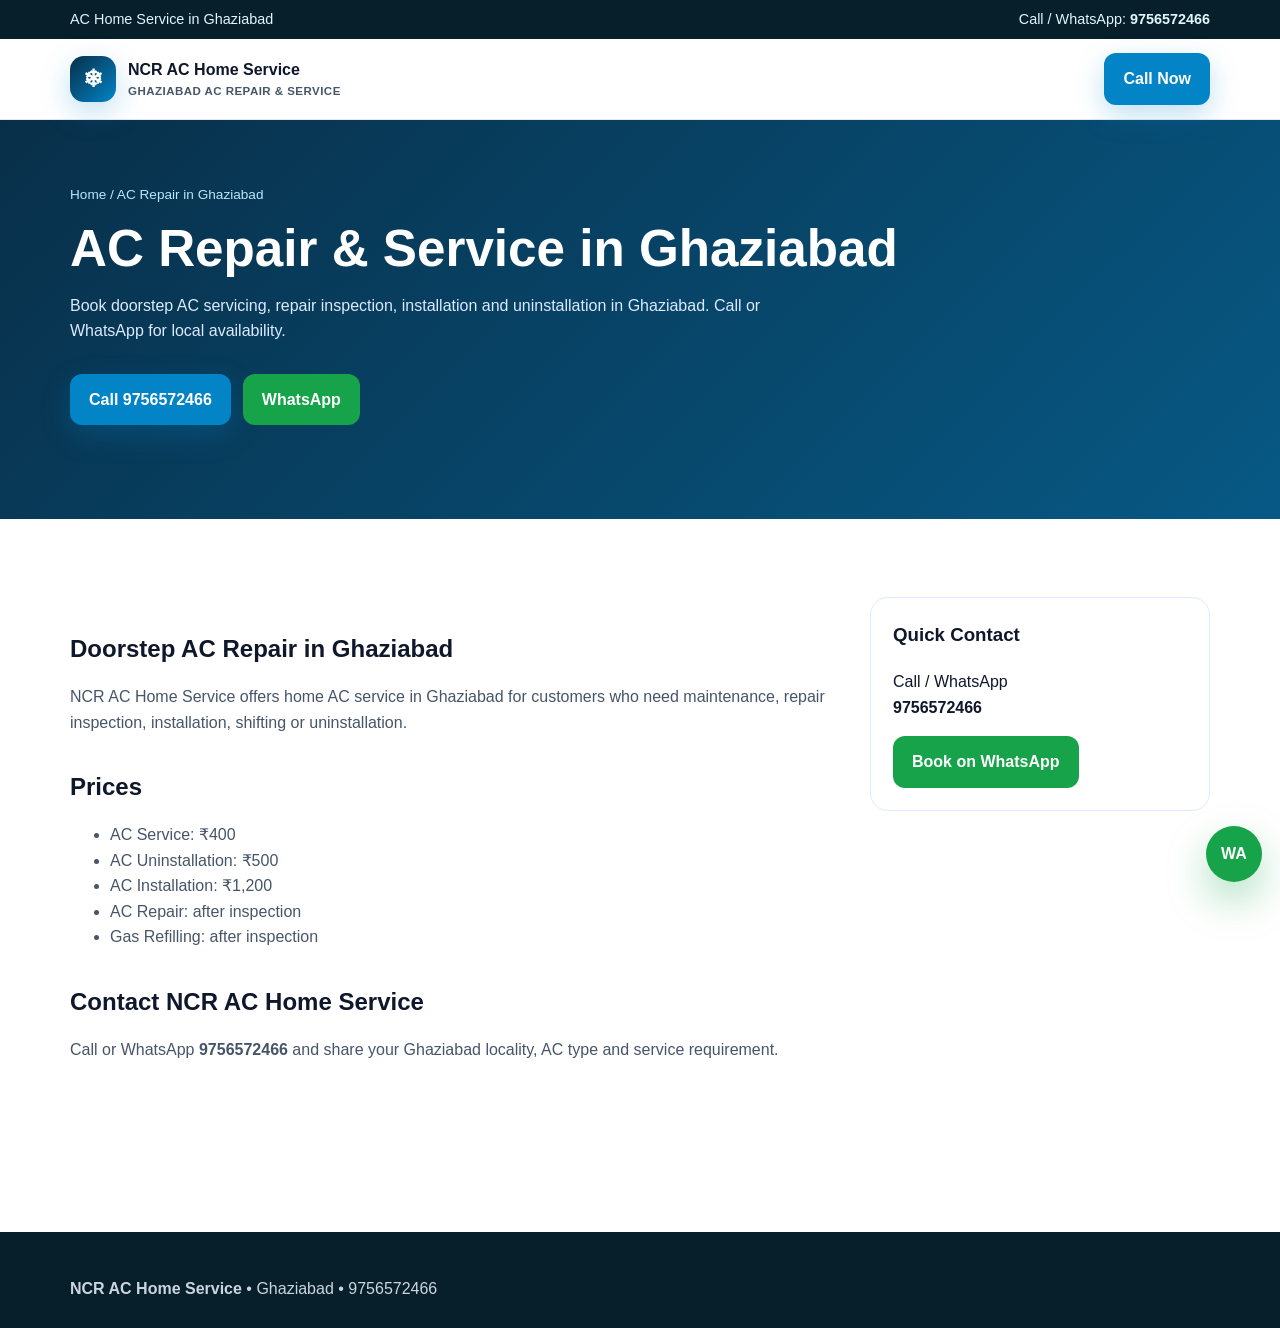
==== ac-repair-ghaziabad.html @ 1289584f "Add Ghaziabad AC repair landing page" ====
<!doctype html><html lang="en-IN"><head><meta charset="utf-8"><meta name="viewport" content="width=device-width,initial-scale=1"><title>AC Repair in Ghaziabad | AC Service at Home | NCR AC</title><meta name="description" content="Doorstep AC repair and AC service in Ghaziabad. AC service ₹400, uninstallation ₹500, installation ₹1,200. Call or WhatsApp 9756572466."><link rel="canonical" href="https://ncrachomeservice.in/ac-repair-ghaziabad.html"><link rel="stylesheet" href="styles.css"></head><body><div class="topbar"><div class="container"><span>AC Home Service in Ghaziabad</span><span>Call / WhatsApp: <b>9756572466</b></span></div></div><nav class="nav"><div class="container navin"><a class="brand" href="/"><span class="brandmark">❄</span><span>NCR AC Home Service<small>GHAZIABAD AC REPAIR & SERVICE</small></span></a><a class="btn btn-primary" href="tel:+919756572466">Call Now</a></div></nav><header class="local-hero"><div class="container"><div class="breadcrumbs"><a href="/">Home</a> / AC Repair in Ghaziabad</div><h1 class="title" style="color:white">AC Repair & Service in Ghaziabad</h1><p style="max-width:760px;color:#dbeafe">Book doorstep AC servicing, repair inspection, installation and uninstallation in Ghaziabad. Call or WhatsApp for local availability.</p><div class="hero-actions"><a class="btn btn-primary" href="tel:+919756572466">Call 9756572466</a><a class="btn btn-whatsapp" href="https://wa.me/919756572466?text=Hello%2C%20I%20need%20AC%20service%20in%20Ghaziabad." target="_blank">WhatsApp</a></div></div></header><main class="section"><div class="container content-grid"><article class="seo-copy"><h2>Doorstep AC Repair in Ghaziabad</h2><p>NCR AC Home Service offers home AC service in Ghaziabad for customers who need maintenance, repair inspection, installation, shifting or uninstallation.</p><h2>Prices</h2><ul><li>AC Service: ₹400</li><li>AC Uninstallation: ₹500</li><li>AC Installation: ₹1,200</li><li>AC Repair: after inspection</li><li>Gas Refilling: after inspection</li></ul><h2>Contact NCR AC Home Service</h2><p>Call or WhatsApp <b>9756572466</b> and share your Ghaziabad locality, AC type and service requirement.</p></article><aside class="aside"><h3>Quick Contact</h3><p>Call / WhatsApp<br><b>9756572466</b></p><a class="btn btn-whatsapp" href="https://wa.me/919756572466">Book on WhatsApp</a></aside></div></main><footer class="footer"><div class="container"><b>NCR AC Home Service</b> • Ghaziabad • 9756572466</div></footer><a class="floating" href="https://wa.me/919756572466">WA</a></body></html>
---- styles.css ----
:root{
  --navy:#082f49;--navy2:#0c4a6e;--blue:#0284c7;--cyan:#38bdf8;--ice:#f0f9ff;
  --slate:#0f172a;--muted:#475569;--line:#dbeafe;--white:#fff;--green:#16a34a;--amber:#f59e0b;
  --shadow:0 24px 70px rgba(2,132,199,.14)
}
*{box-sizing:border-box}html{scroll-behavior:smooth}body{margin:0;font-family:Arial,Helvetica,sans-serif;color:var(--slate);background:#fff;line-height:1.6}a{color:inherit;text-decoration:none}img{max-width:100%;display:block}
.container{width:min(1140px,92%);margin:auto}.section{padding:78px 0}.eyebrow{display:inline-block;font-size:.78rem;letter-spacing:.18em;text-transform:uppercase;font-weight:800;color:var(--blue);margin-bottom:10px}.title{font-size:clamp(2rem,4vw,3.3rem);line-height:1.08;margin:0 0 16px}.sub{color:var(--muted);font-size:1.05rem;max-width:720px}.topbar{background:#071e2b;color:#dff6ff;font-size:.9rem}.topbar .container{display:flex;justify-content:space-between;gap:20px;padding:8px 0;flex-wrap:wrap}.nav{position:sticky;top:0;z-index:50;background:rgba(255,255,255,.96);backdrop-filter:blur(12px);border-bottom:1px solid #e2e8f0}.navin{display:flex;align-items:center;justify-content:space-between;padding:14px 0}.brand{display:flex;gap:12px;align-items:center;font-weight:900}.brandmark{width:46px;height:46px;border-radius:14px;display:grid;place-items:center;background:linear-gradient(135deg,var(--navy),var(--blue));color:#fff;font-size:1.5rem;box-shadow:0 10px 30px rgba(2,132,199,.25)}.brand small{display:block;color:var(--muted);font-weight:700;font-size:.72rem;letter-spacing:.04em}.links{display:flex;gap:24px;align-items:center;font-weight:700;font-size:.94rem}.btn{display:inline-flex;align-items:center;justify-content:center;gap:8px;padding:12px 18px;border-radius:12px;font-weight:800;border:1px solid transparent;transition:.2s}.btn:hover{transform:translateY(-1px)}.btn-primary{background:var(--blue);color:#fff;box-shadow:0 10px 28px rgba(2,132,199,.25)}.btn-whatsapp{background:#16a34a;color:#fff}.btn-light{background:#fff;color:var(--navy);border-color:#cbd5e1}.mobile{display:none}
.hero{position:relative;overflow:hidden;background:linear-gradient(135deg,#062334 0%,#0c4a6e 55%,#0369a1 100%);color:#fff;padding:84px 0}.hero:before{content:"";position:absolute;inset:auto -160px -160px auto;width:460px;height:460px;border-radius:50%;background:rgba(56,189,248,.18);filter:blur(2px)}.hero-grid{display:grid;grid-template-columns:1.05fr .95fr;gap:56px;align-items:center;position:relative}.badge{display:inline-flex;gap:8px;align-items:center;padding:8px 12px;border:1px solid rgba(255,255,255,.2);background:rgba(255,255,255,.08);border-radius:999px;font-weight:800;font-size:.82rem}.hero h1{font-size:clamp(2.6rem,5vw,5rem);line-height:1.0;margin:18px 0 22px;letter-spacing:-.03em}.hero p{color:#d9f3ff;font-size:1.12rem;max-width:680px}.hero-actions{display:flex;gap:12px;flex-wrap:wrap;margin:30px 0}.proof{display:flex;gap:16px;flex-wrap:wrap;color:#e0f2fe;font-size:.9rem;font-weight:700}.proof span{display:flex;align-items:center;gap:7px}.hero-card{background:#fff;color:var(--slate);border-radius:24px;padding:18px;box-shadow:0 35px 90px rgba(0,0,0,.28);transform:rotate(1deg)}.hero-card img{border-radius:18px;aspect-ratio:16/10;object-fit:cover}.price-strip{display:grid;grid-template-columns:repeat(3,1fr);gap:10px;margin-top:14px}.price-box{background:var(--ice);padding:14px;border-radius:14px;text-align:center}.price-box b{display:block;font-size:1.4rem;color:var(--navy)}.price-box small{color:var(--muted)}
.cards{display:grid;grid-template-columns:repeat(3,1fr);gap:22px}.card{border:1px solid #e2e8f0;border-radius:20px;padding:24px;background:#fff;box-shadow:0 12px 36px rgba(15,23,42,.06)}.icon{width:48px;height:48px;border-radius:14px;background:var(--ice);display:grid;place-items:center;color:var(--blue);font-size:1.4rem;margin-bottom:18px}.card h3{margin:0 0 8px;font-size:1.25rem}.card p{margin:0;color:var(--muted)}.card .price{margin-top:16px;color:var(--navy);font-weight:900;font-size:1.1rem}
.band{background:#f8fafc;border-top:1px solid #e2e8f0;border-bottom:1px solid #e2e8f0}.gallery{display:grid;grid-template-columns:1.15fr .85fr .85fr;gap:16px}.gallery img{width:100%;height:100%;min-height:250px;object-fit:cover;border-radius:20px}.gallery img:first-child{min-height:420px}.why{display:grid;grid-template-columns:.9fr 1.1fr;gap:46px;align-items:center}.why-photo{border-radius:24px;box-shadow:var(--shadow)}.checklist{display:grid;gap:14px;margin-top:26px}.check{display:flex;gap:12px;align-items:flex-start}.check i{font-style:normal;width:28px;height:28px;display:grid;place-items:center;border-radius:50%;background:#dcfce7;color:#166534;font-weight:900;flex:0 0 auto}
.pricing{overflow:hidden;border:1px solid #dbeafe;border-radius:22px;box-shadow:var(--shadow)}.pricing-row{display:grid;grid-template-columns:1fr auto;gap:18px;align-items:center;padding:20px 24px;border-bottom:1px solid #e2e8f0}.pricing-row:last-child{border-bottom:0}.pricing-row:nth-child(3){background:#f0f9ff}.pricing-row b{font-size:1.28rem;color:var(--navy)}.pricing-row small{display:block;color:var(--muted)}
.areas{display:grid;grid-template-columns:repeat(3,1fr);gap:18px}.area{padding:24px;border-radius:18px;background:linear-gradient(180deg,#fff,#f0f9ff);border:1px solid #bae6fd}.area h3{margin:0 0 6px}.area a{color:var(--blue);font-weight:800}
.cta{background:linear-gradient(135deg,#0c4a6e,#0284c7);color:#fff;border-radius:28px;padding:44px;display:grid;grid-template-columns:1fr auto;gap:30px;align-items:center}.cta h2{margin:0 0 8px;font-size:clamp(2rem,4vw,3rem)}.cta p{margin:0;color:#e0f2fe}.form-wrap{display:grid;grid-template-columns:.82fr 1.18fr;gap:0;border-radius:26px;overflow:hidden;box-shadow:var(--shadow);border:1px solid #dbeafe}.form-info{padding:36px;background:#0c4a6e;color:#fff}.form-info p{color:#dbeafe}.form{padding:36px;background:#fff}.form-grid{display:grid;grid-template-columns:1fr 1fr;gap:16px}.field{display:grid;gap:7px}.field.full{grid-column:1/-1}.field label{font-size:.88rem;font-weight:800}.field input,.field select,.field textarea{width:100%;padding:12px 13px;border:1px solid #cbd5e1;border-radius:11px;font:inherit;outline:none}.field input:focus,.field select:focus,.field textarea:focus{border-color:var(--blue);box-shadow:0 0 0 3px #e0f2fe}.note{font-size:.8rem;color:var(--muted)}
.faq{display:grid;gap:12px;max-width:860px}.faq details{border:1px solid #e2e8f0;border-radius:16px;padding:16px 18px;background:#fff}.faq summary{cursor:pointer;font-weight:800}.faq p{color:var(--muted)}
.footer{background:#071e2b;color:#cbd5e1;padding:44px 0 26px;margin-top:76px}.footer-grid{display:grid;grid-template-columns:1.2fr .8fr .8fr;gap:30px}.footer h4{color:#fff;margin:0 0 10px}.footer a{display:block;margin:5px 0}.copyright{border-top:1px solid rgba(255,255,255,.12);margin-top:32px;padding-top:20px;font-size:.85rem}.floating{position:fixed;right:18px;bottom:18px;z-index:60;background:#16a34a;color:#fff;width:56px;height:56px;border-radius:50%;display:grid;place-items:center;font-weight:900;box-shadow:0 18px 40px rgba(22,163,74,.35)}
.local-hero{background:linear-gradient(135deg,#082f49,#075985);color:#fff;padding:64px 0}.breadcrumbs{font-size:.85rem;color:#bae6fd;margin-bottom:16px}.content-grid{display:grid;grid-template-columns:1fr 340px;gap:36px}.aside{border:1px solid #dbeafe;border-radius:18px;padding:22px;height:max-content;position:sticky;top:92px}.aside h3{margin-top:0}.seo-copy h2{margin-top:38px;line-height:1.2}.seo-copy p,.seo-copy li{color:#475569}
@media(max-width:900px){.links{display:none}.mobile{display:inline-flex}.hero-grid,.why,.form-wrap,.content-grid{grid-template-columns:1fr}.hero-card{transform:none}.cards{grid-template-columns:1fr 1fr}.gallery{grid-template-columns:1fr 1fr}.gallery img:first-child{grid-column:1/-1;min-height:330px}.areas{grid-template-columns:1fr}.cta{grid-template-columns:1fr}.footer-grid{grid-template-columns:1fr 1fr}.aside{position:static}}
@media(max-width:620px){.section{padding:58px 0}.hero{padding:58px 0}.cards,.form-grid,.footer-grid{grid-template-columns:1fr}.gallery{grid-template-columns:1fr}.gallery img,.gallery img:first-child{min-height:230px}.price-strip{grid-template-columns:1fr}.topbar .container{justify-content:center;text-align:center}.cta{padding:28px}.form,.form-info{padding:24px}.navin{padding:10px 0}.brand small{display:none}}
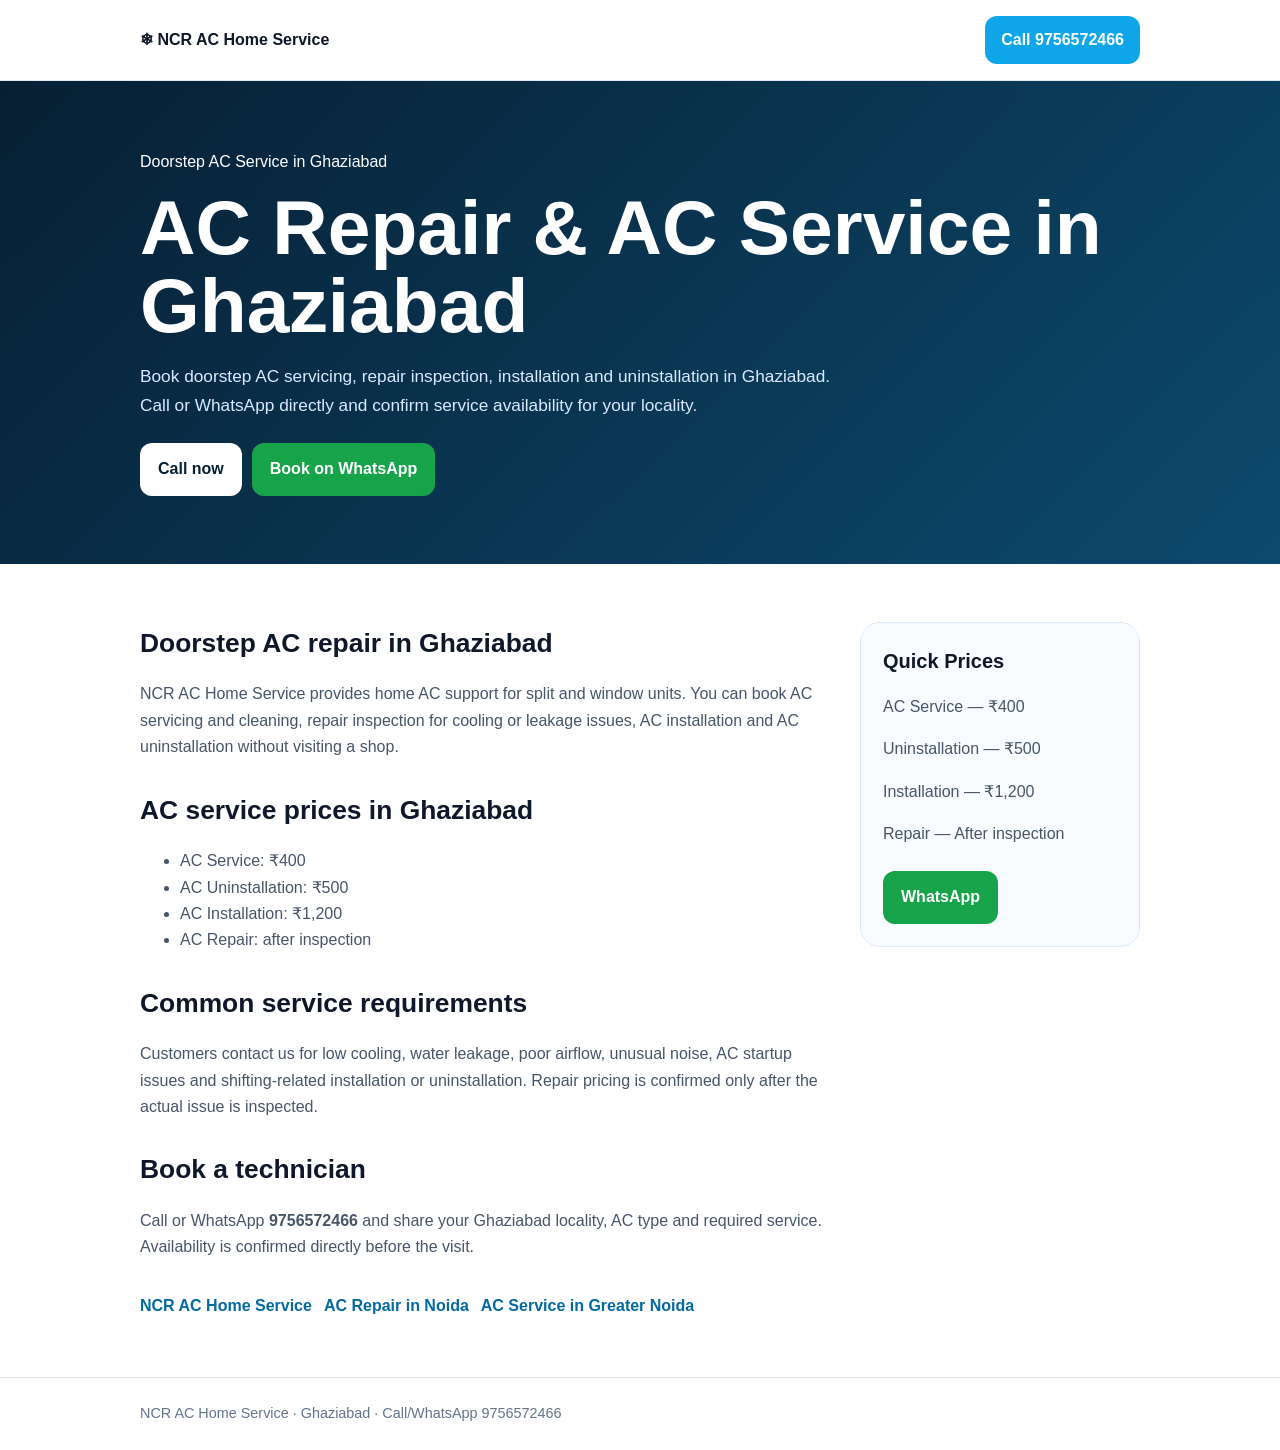
==== commit 52a9de0e: "Improve Ghaziabad AC repair SEO landing page" ====
--- a/ac-repair-ghaziabad.html
+++ b/ac-repair-ghaziabad.html
@@ -1 +1,19 @@
-<!doctype html><html lang="en-IN"><head><meta charset="utf-8"><meta name="viewport" content="width=device-width,initial-scale=1"><title>AC Repair in Ghaziabad | AC Service at Home | NCR AC</title><meta name="description" content="Doorstep AC repair and AC service in Ghaziabad. AC service ₹400, uninstallation ₹500, installation ₹1,200. Call or WhatsApp 9756572466."><link rel="canonical" href="https://ncrachomeservice.in/ac-repair-ghaziabad.html"><link rel="stylesheet" href="styles.css"></head><body><div class="topbar"><div class="container"><span>AC Home Service in Ghaziabad</span><span>Call / WhatsApp: <b>9756572466</b></span></div></div><nav class="nav"><div class="container navin"><a class="brand" href="/"><span class="brandmark">❄</span><span>NCR AC Home Service<small>GHAZIABAD AC REPAIR & SERVICE</small></span></a><a class="btn btn-primary" href="tel:+919756572466">Call Now</a></div></nav><header class="local-hero"><div class="container"><div class="breadcrumbs"><a href="/">Home</a> / AC Repair in Ghaziabad</div><h1 class="title" style="color:white">AC Repair & Service in Ghaziabad</h1><p style="max-width:760px;color:#dbeafe">Book doorstep AC servicing, repair inspection, installation and uninstallation in Ghaziabad. Call or WhatsApp for local availability.</p><div class="hero-actions"><a class="btn btn-primary" href="tel:+919756572466">Call 9756572466</a><a class="btn btn-whatsapp" href="https://wa.me/919756572466?text=Hello%2C%20I%20need%20AC%20service%20in%20Ghaziabad." target="_blank">WhatsApp</a></div></div></header><main class="section"><div class="container content-grid"><article class="seo-copy"><h2>Doorstep AC Repair in Ghaziabad</h2><p>NCR AC Home Service offers home AC service in Ghaziabad for customers who need maintenance, repair inspection, installation, shifting or uninstallation.</p><h2>Prices</h2><ul><li>AC Service: ₹400</li><li>AC Uninstallation: ₹500</li><li>AC Installation: ₹1,200</li><li>AC Repair: after inspection</li><li>Gas Refilling: after inspection</li></ul><h2>Contact NCR AC Home Service</h2><p>Call or WhatsApp <b>9756572466</b> and share your Ghaziabad locality, AC type and service requirement.</p></article><aside class="aside"><h3>Quick Contact</h3><p>Call / WhatsApp<br><b>9756572466</b></p><a class="btn btn-whatsapp" href="https://wa.me/919756572466">Book on WhatsApp</a></aside></div></main><footer class="footer"><div class="container"><b>NCR AC Home Service</b> • Ghaziabad • 9756572466</div></footer><a class="floating" href="https://wa.me/919756572466">WA</a></body></html>
+<!doctype html>
+<html lang="en-IN">
+<head>
+  <meta charset="utf-8">
+  <meta name="viewport" content="width=device-width,initial-scale=1">
+  <title>AC Repair in Ghaziabad | AC Service & Installation at Home</title>
+  <meta name="description" content="Book AC repair, AC servicing, installation and uninstallation in Ghaziabad. AC service ₹400, uninstallation ₹500, installation ₹1,200. Call or WhatsApp 9756572466.">
+  <meta name="robots" content="index,follow,max-image-preview:large,max-snippet:-1">
+  <link rel="canonical" href="https://ncrachomeservice.in/ac-repair-ghaziabad.html">
+  <link rel="alternate" hreflang="en-IN" href="https://ncrachomeservice.in/ac-repair-ghaziabad.html">
+  <style>*{box-sizing:border-box}body{margin:0;font-family:Inter,Arial,sans-serif;color:#0f172a;background:#fff;line-height:1.65}a{text-decoration:none;color:inherit}.wrap{width:min(1000px,92%);margin:auto}.top{border-bottom:1px solid #e2e8f0;background:#fff}.top .wrap{display:flex;justify-content:space-between;align-items:center;padding:16px 0;gap:16px}.brand{font-weight:850}.call{background:#0ea5e9;color:#fff;padding:11px 16px;border-radius:12px;font-weight:800}.hero{background:linear-gradient(135deg,#071f33,#0c4a6e);color:#fff;padding:68px 0}.hero h1{font-size:clamp(2.5rem,6vw,4.8rem);line-height:1.02;margin:12px 0 18px}.hero p{max-width:720px;color:#dbeafe;font-size:1.08rem}.buttons{display:flex;gap:10px;flex-wrap:wrap;margin-top:24px}.btn{padding:13px 18px;border-radius:12px;font-weight:850}.phone{background:#fff;color:#071f33}.wa{background:#16a34a;color:#fff}.content{padding:58px 0}.grid{display:grid;grid-template-columns:1fr 280px;gap:34px}.content h2{font-size:1.65rem;margin:28px 0 8px}.content h2:first-child{margin-top:0}.content p,.content li{color:#475569}.pricebox{border:1px solid #dbeafe;border-radius:20px;padding:22px;background:#f8fbff;height:max-content}.pricebox strong{font-size:1.25rem}.links{display:flex;gap:12px;flex-wrap:wrap;margin-top:32px}.links a{color:#0369a1;font-weight:800}.foot{border-top:1px solid #e2e8f0;padding:24px 0;color:#64748b;font-size:.9rem}@media(max-width:720px){.grid{grid-template-columns:1fr}.top .wrap{align-items:flex-start}.hero{padding:52px 0}}</style>
+  <script type="application/ld+json">{"@context":"https://schema.org","@graph":[{"@type":"Service","name":"AC Repair and AC Service in Ghaziabad","serviceType":["AC repair","AC servicing","AC installation","AC uninstallation"],"provider":{"@type":"HVACBusiness","name":"NCR AC Home Service","telephone":"+91-9756572466","url":"https://ncrachomeservice.in/"},"areaServed":{"@type":"City","name":"Ghaziabad"},"url":"https://ncrachomeservice.in/ac-repair-ghaziabad.html"},{"@type":"BreadcrumbList","itemListElement":[{"@type":"ListItem","position":1,"name":"Home","item":"https://ncrachomeservice.in/"},{"@type":"ListItem","position":2,"name":"AC Repair in Ghaziabad","item":"https://ncrachomeservice.in/ac-repair-ghaziabad.html"}]}]}</script>
+</head>
+<body>
+<header class="top"><div class="wrap"><a class="brand" href="/">❄ NCR AC Home Service</a><a class="call" href="tel:+919756572466">Call 9756572466</a></div></header>
+<main><section class="hero"><div class="wrap"><div>Doorstep AC Service in Ghaziabad</div><h1>AC Repair & AC Service in Ghaziabad</h1><p>Book doorstep AC servicing, repair inspection, installation and uninstallation in Ghaziabad. Call or WhatsApp directly and confirm service availability for your locality.</p><div class="buttons"><a class="btn phone" href="tel:+919756572466">Call now</a><a class="btn wa" href="https://wa.me/919756572466?text=Hello%2C%20I%20need%20AC%20service%20in%20Ghaziabad." target="_blank" rel="noopener">Book on WhatsApp</a></div></div></section>
+<section class="content"><div class="wrap grid"><article><h2>Doorstep AC repair in Ghaziabad</h2><p>NCR AC Home Service provides home AC support for split and window units. You can book AC servicing and cleaning, repair inspection for cooling or leakage issues, AC installation and AC uninstallation without visiting a shop.</p><h2>AC service prices in Ghaziabad</h2><ul><li>AC Service: ₹400</li><li>AC Uninstallation: ₹500</li><li>AC Installation: ₹1,200</li><li>AC Repair: after inspection</li></ul><h2>Common service requirements</h2><p>Customers contact us for low cooling, water leakage, poor airflow, unusual noise, AC startup issues and shifting-related installation or uninstallation. Repair pricing is confirmed only after the actual issue is inspected.</p><h2>Book a technician</h2><p>Call or WhatsApp <strong>9756572466</strong> and share your Ghaziabad locality, AC type and required service. Availability is confirmed directly before the visit.</p><div class="links"><a href="/">NCR AC Home Service</a><a href="/ac-repair-noida.html">AC Repair in Noida</a><a href="/ac-service-greater-noida.html">AC Service in Greater Noida</a></div></article><aside class="pricebox"><strong>Quick Prices</strong><p>AC Service — ₹400</p><p>Uninstallation — ₹500</p><p>Installation — ₹1,200</p><p>Repair — After inspection</p><a class="btn wa" style="display:inline-block;margin-top:8px" href="https://wa.me/919756572466?text=Hello%2C%20I%20need%20AC%20service%20in%20Ghaziabad." target="_blank" rel="noopener">WhatsApp</a></aside></div></section></main>
+<footer class="foot"><div class="wrap">NCR AC Home Service · Ghaziabad · Call/WhatsApp 9756572466</div></footer>
+</body></html>
